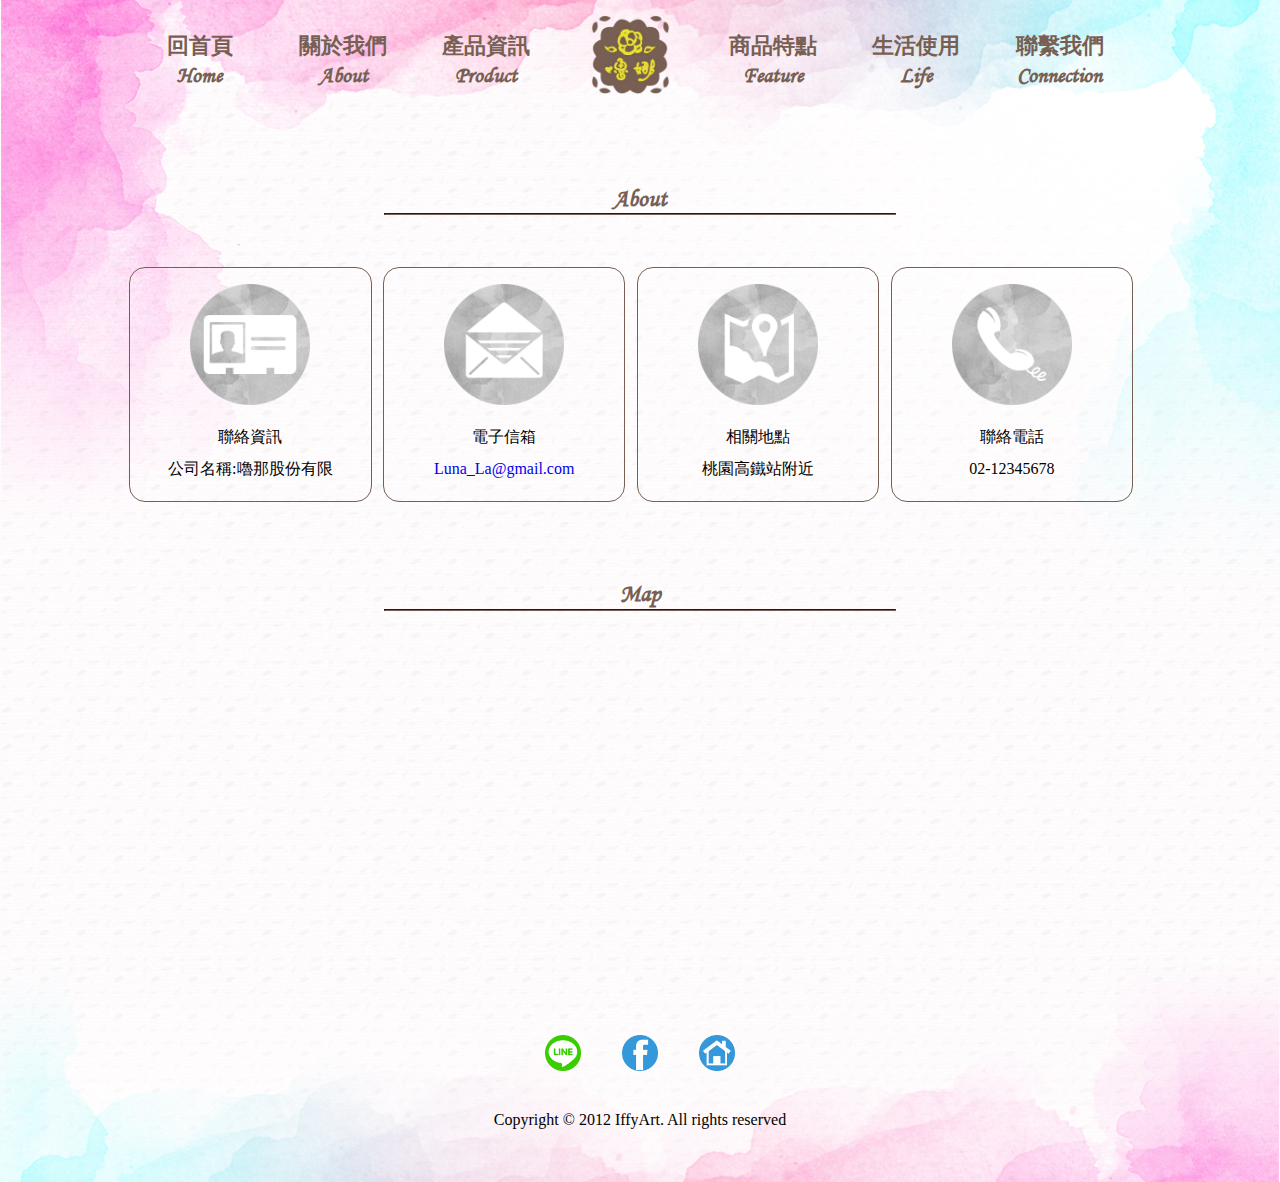
==== about.html @ 6a582aee "版本控制六" ====
<!DOCTYPE html PUBLIC "-//W3C//DTD XHTML 1.0 Transitional//EN" "http://www.w3.org/TR/xhtml1/DTD/xhtml1-transitional.dtd">
<html xmlns="http://www.w3.org/1999/xhtml">
<head>
<meta http-equiv="Content-Type" content="text/html; charset=utf-8" />
<meta name="viewport" content="width=device-width, initial-scale=1">
<title>嚕那</title>
<link rel="shortcut icon" href="images/logo.png">
<link href="type/body.css" rel="stylesheet" type="text/css" />
<link href="type/ButtomType.css" rel="stylesheet" type="text/css" />
<link href="type/prue.css" rel="stylesheet" type="text/css" />
<link href="type/main.css" rel="stylesheet" type="text/css" />
<link href="type/footer.css" rel="stylesheet" type="text/css" />
<style type="text/css">
</style>
</head>

<body>
<div id="WebMain">
<div class="HeaderTop">
	<div class="custom-wrapper pure-g" id="menu">
    	<div class="">
        <div class="pure-menu">
            <a href="#" class="custom-brand"></a>
            <a href="#" class="custom-toggle" id="toggle"><s class="bar"></s><s class="bar"></s></a>
        </div>
        	<div class="buttomBox">
            	<ul class="">
					<li class="TextBt"><a href="index.html">回首頁<p class="Ebuttom">Home</p><hr align="center" noshade="noshade"></a></li>
					<li class="TextBt"><a href="about.html">關於我們<p class="Ebuttom">About</p><hr align="center" noshade="noshade"></a></li>
					<li class="TextBt"><a href="product.html">產品資訊<p class="Ebuttom">Product</p><hr align="center" noshade="noshade"></a></li>
					<li class="logoButtom"><a href="index.html"><img src="images/logo.png" height="80px"  /></a></li>
					<li class="TextBt"><a href="feature.html">商品特點<p class="Ebuttom">Feature</p><hr align="center" noshade="noshade"></a></li>
					<li class="TextBt"><a href="life.html">生活使用<p class="Ebuttom">Life</p><hr align="center" noshade="noshade"></a></li>
					<li class="TextBt"><a href="connection.html">聯繫我們<p class="Ebuttom">Connection</p><hr align="center" noshade="noshade"></a></li>
            	</ul>
        	</div>
    	</div>
	</div>
</div>

<div class="Main">
    	<div class="prue-g prue">
        	<div class="prue-1-1 prue">
            	<div class="InformationBox">
        	  <h2><p class="Ebuttom">About</p><hr/><br/></h2>
              <p class="AboutBox"><img src="images/AboutIcon1.png" /><br/>聯絡資訊<br/>
                公司名稱:嚕那股份有限</p>
              <p class="AboutBox"><img src="images/AboutIcon2.png" /><br/>電子信箱<br/>
                <a href="mailto:Luna_La@gmail.com">Luna_La@gmail.com</a></p>
              <p class="AboutBox"><img src="images/AboutIcon3.png" /><br/>相關地點<br/>桃園高鐵站附近</p>
              <p class="AboutBox"><img src="images/AboutIcon4.png" /><br/>聯絡電話<br/>02-12345678</p>
              	</div>
        	</div>
        </div>
        <div class="prue-g prue">
        	<div class="prue-1-1 prue">
            	<div class="DescriptionBox">
                <h2><p class="Ebuttom">Map</p><hr/><br/></h2>
        	  <iframe src="https://www.google.com/maps/embed?pb=!1m18!1m12!1m3!1d3614.5916685924435!2d121.5148913153834!3d25.047927843886157!2m3!1f0!2f0!3f0!3m2!1i1024!2i768!4f13.1!3m3!1m2!1s0x3442a9727e339109%3A0xc34a31ce3a4abecb!2z5Y-w5YyX6LuK56uZ!5e0!3m2!1szh-TW!2stw!4v1476159137913" width="100%" height="300" frameborder="0" style="border:0" allowfullscreen></iframe>
              	</div>
        	</div>
        </div>
</div>
</div>
<div class="Footer">
    	<div class="FooterText"><p class="iconBox"><a href="line.html"><img src="images/li.png" /></a><a href="https://www.facebook.com/"><img src="images/fb.png" /></a><a href="index.html"><img src="images/home.png" /></a></p><p>Copyright © 2012 IffyArt. All rights reserved</p></div>
</div>
<script src="Js/ButtomJs.js" type="text/javascript"></script>
</body>
</html>
---- type/body.css ----
@charset "utf-8";
*{
	padding:0px;
	margin:0px;
}
body{
	background: url(../images/BackgroundBody.jpg) no-repeat,url(../images/mainBg.jpg) repeat;
	background-position: center top;
	background-size: cover;
	font-family: "微軟正黑體";
}
img{
	border: none;
}
#WebMain{
	max-width:1024px;
	margin:auto;
}
a{
	text-decoration:none;
}
---- type/ButtomType.css ----
@charset "utf-8";
.HeaderTop{
	display:block;
	position:relative;
	float:left;
	width:100%;
	text-align:center;
}
.buttomBox ul li{
	list-style-type:none;
	float:left;
	display:block;
	width:14%;
}
.TextBt{
	padding-top:20px;
	padding-bottom: 5px;
	transition:1s;
}
.TextBt:hover{
	padding-top:10px;
	padding-bottom:15px;
}
.buttomBox ul li a{
	display: block;
	text-decoration: none;
	height: 65px;
	color: #775f53;
	padding-top: 15px;
	font-size: 1.4em;
	line-height: 1em;
	transition: 0.5s;
	font-family: "華康文徵明體W4";
	font-weight: bold;
}
.buttomBox ul li a hr{
	transition: 0.5s;
	width: 0px;
	margin-left: 10%;
	background-color: #775f53;
	border-top-color: #775F53;
	border-right-color: #775F53;
	border-bottom-color: #775F53;
	border-left-color: #775F53;
	opacity:0;
	margin-top:0.2em;
}
.buttomBox ul li:hover a hr{
	width:80%;
	opacity:1;
}
.Ebuttom{
	margin-top:0.3em;
	font-family:"monotype corsiva";
}
@font-face {
	font-family:"monotype corsiva";
    src:url(../font/MTCORSVA.TTF);
}@font-face {
    font-family:"華康文徵明體W4";
    src:url(../font/DFT_WZ4.ttc);
}
.custom-wrapper {
    margin-bottom: 1em;
    -webkit-font-smoothing: antialiased;
    overflow: hidden;
    -webkit-transition: height 0.5s;
    -moz-transition: height 0.5s;
    -ms-transition: height 0.5s;
    transition: height 0.5s;
}

.custom-wrapper.open {
    height: 40em;
}

.custom-menu-3 {
    text-align: right;
}

.custom-toggle {
    width: 34px;
    height: 34px;
    display: block;
    position: absolute;
    top: 0;
    right: 0;
    display: none;
}

.custom-toggle .bar {
    background-color: #777;
    display: block;
    width: 20px;
    height: 2px;
    border-radius: 100px;
    position: absolute;
    top: 18px;
    right: 7px;
    -webkit-transition: all 0.5s;
    -moz-transition: all 0.5s;
    -ms-transition: all 0.5s;
    transition: all 0.5s;
}

.custom-toggle .bar:first-child {
    -webkit-transform: translateY(-6px);
    -moz-transform: translateY(-6px);
    -ms-transform: translateY(-6px);
    transform: translateY(-6px);
}

.custom-toggle.x .bar {
    -webkit-transform: rotate(45deg);
    -moz-transform: rotate(45deg);
    -ms-transform: rotate(45deg);
    transform: rotate(45deg);
}

.custom-toggle.x .bar:first-child {
    -webkit-transform: rotate(-45deg);
    -moz-transform: rotate(-45deg);
    -ms-transform: rotate(-45deg);
    transform: rotate(-45deg);
}
.custom-brand{
	display:none;
}
@media (max-width: 786px) {

.custom-menu-3 {
	text-align: left;
}
.custom-toggle {
	display: block;
}
.custom-brand{
	display:block;
}
.logoButtom{
	display:none !important;
}
.buttomBox ul li{
	width:100%;
}
.custom-wrapper {
	height:1em;
}
}
---- type/prue.css ----
@charset "utf-8";
.prue{
	display:block;
	position:relative;
	float:left;
}
.prue-g{
	width:100%;
	margin-top:1.5em;
	margin-bottom: 1.2em;
}
.prue-1-1{
	width:100%;
}
.prue-1-2{
	width:50%;
}
.prue-1-3{
	width:33%;
}
@media (max-width: 786px) {
.prue-1-1,.prue-1-2,.prue-1-3{
	width:100%;
}
}
---- type/main.css ----
@charset "utf-8";
.Main{
	display: block;
	position: relative;
	float: left;
	width: 100%;
	padding-top: 2em;
}
.DetailBox{
	text-align: center;
	text-decoration: none;
	transition: 1s;
	color: #000000;
}
.DetaiText{
	line-height:1.8em;
	z-index:100;
	text-decoration:none;
}
.DetaiText h2{
	border-bottom-width: thin;
	border-bottom-style: dashed;
	border-bottom-color: #930;
	margin:0.5em;
	margin-left:1.5em;
	margin-right:1.5em;
	padding-bottom:0.5em;
}
.DetailBox:hover img{
	transform:rotate(335deg);
	z-index:99;
}
.DetailImg{
	margin-bottom:1em;
}
.DetailImg img{
	width:75%;
	transition:0.5s;
}
.DescriptionBox h2{
	width:50%;
	margin-left:25%;
	color: #775f53;
	text-align:center;	
	font-family: "華康文徵明體W4";
}
.DescriptionBox hr{
	background-color: #775f53;
	border-top-color: #775f53;
	border-right-color: #775f53;
	border-bottom-color: #775f53;
	border-left-color: #775f53;
}
.DescriptionBox{
	line-height:2em;
}
.DescriptionBox p{
	text-indent:-2em;
	margin-left:2em;
}
.InformationBox hr{
	background-color: #775f53;
	border-top-color: #775f53;
	border-right-color: #775f53;
	border-bottom-color: #775f53;
	border-left-color: #775f53;
}
.InformationBox h2{
	width:50%;
	margin-left:25%;
	color: #775f53;
	text-align:center;	
	font-family: "華康文徵明體W4";
	text-align:center;
}
.AboutBox{
	width: 23.5%;
	float: left;
	margin-left: 1px;
	text-align: center;
	border: thin solid #775F53;
	margin-top: 2.45%;
	margin-right: 1%;
	margin-bottom: 2.45%;
	padding-top: 1em;
	padding-bottom: 1em;
	line-height: 2em;
	transition:0.5s;
	border-radius: 1em;
}
.AboutBox:hover{	
	box-shadow: 0px 0px 2px 2px #CCC;
}
.AboutBox img{
	margin-bottom:1em;
	width:50%;
}
.pImg{
	border-radius:5em;
}
.pbox{
	border-radius:10px;
	width:90%;
	margin:5%;
	transition:0.5s;
}
.pbox:hover p{
	background:#ffffff;
	color:#000000;
	opacity:0.9;
}
.pbox p{
	background:#000;
	margin-top:-7em;
	color:#FFF;
	padding-top:1em;
	padding-bottom:1em;
	text-align:center;
	opacity:0.8;
	transition:0.5s;
}
@media (max-width: 786px) {
.AboutBox{
	width:46%;
	float:left;
	margin-left:1%;
	text-align:center;
}

}
---- type/footer.css ----
@charset "utf-8";
.Footer{
	display:block;
	position:relative;
	float:left;
	width:100%;
	background-color:#ffccee;
	height:220px;
	background-image:url(../images/footer.jpg);
	background-position:bottom;
	background-repeat:no-repeat;
	background-size:cover;
}
.FooterText{
	padding-top:2em;
	width:1024px;
	margin:auto;
	text-align:center;
}
.FooterText p{
	margin-top:20px;
}
.iconBox img{
	width:36px;
	margin:2%;
}
@media (max-width: 786px) {

.FooterText{
	padding-top:2em;
	width:100%;
	margin:auto;
}
}
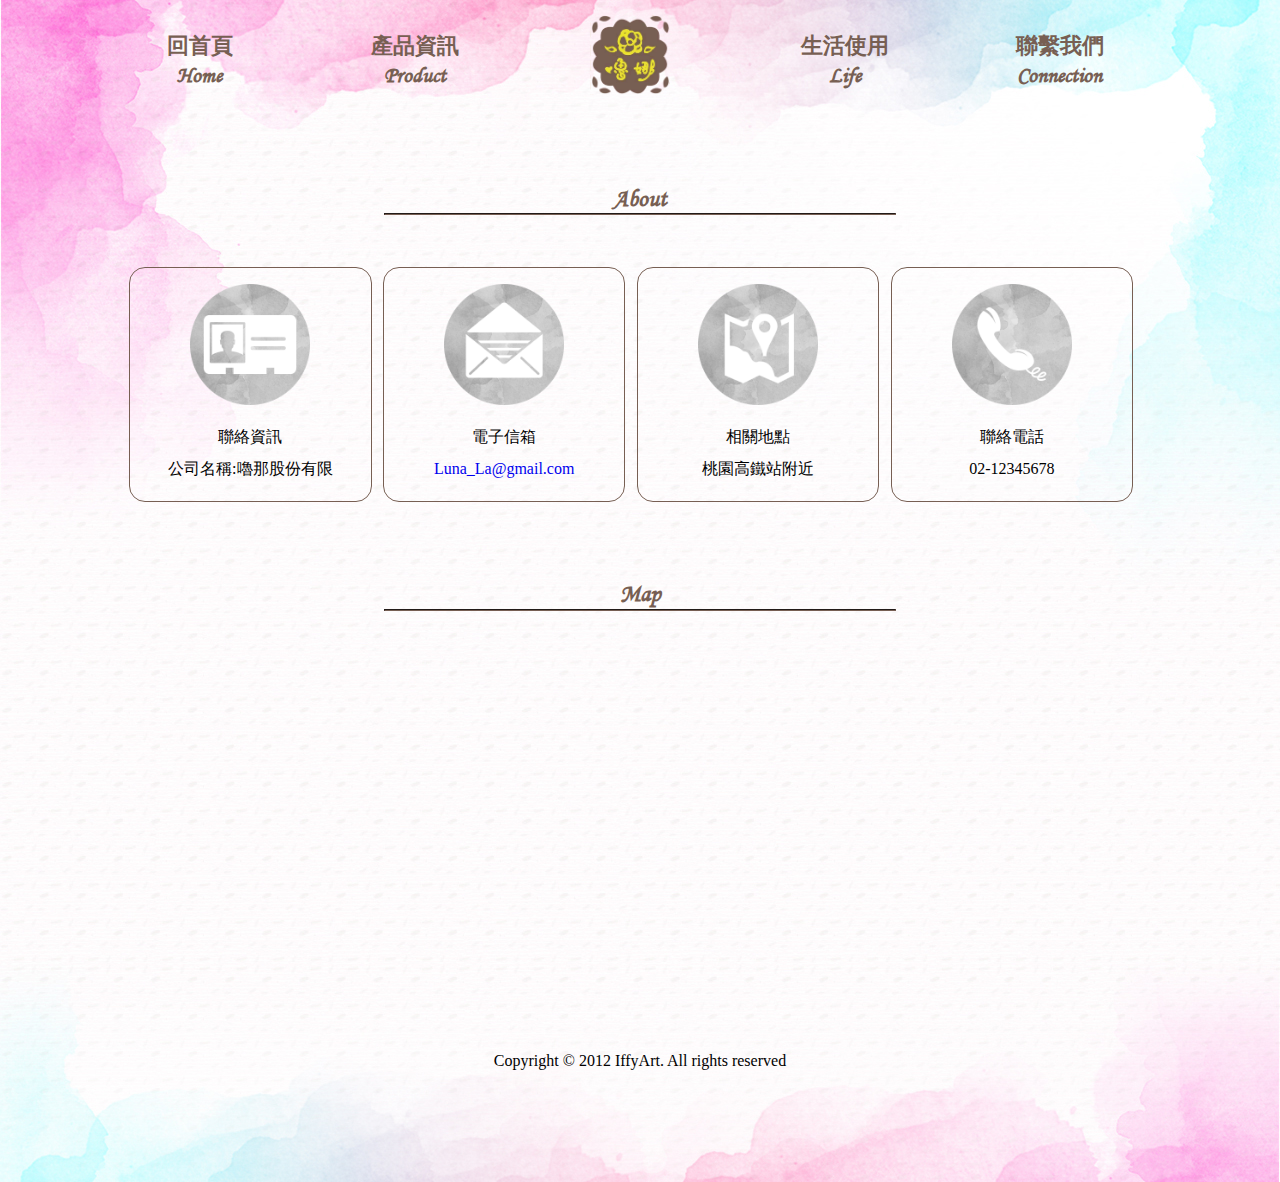
==== commit 65e16c05: "MOD5" ====
--- a/about.html
+++ b/about.html
@@ -26,12 +26,13 @@
         	<div class="buttomBox">
             	<ul class="">
 					<li class="TextBt"><a href="index.html">回首頁<p class="Ebuttom">Home</p><hr align="center" noshade="noshade"></a></li>
-					<li class="TextBt"><a href="about.html">關於我們<p class="Ebuttom">About</p><hr align="center" noshade="noshade"></a></li>
+					
 					<li class="TextBt"><a href="product.html">產品資訊<p class="Ebuttom">Product</p><hr align="center" noshade="noshade"></a></li>
 					<li class="logoButtom"><a href="index.html"><img src="images/logo.png" height="80px"  /></a></li>
-					<li class="TextBt"><a href="feature.html">商品特點<p class="Ebuttom">Feature</p><hr align="center" noshade="noshade"></a></li>
+					
 					<li class="TextBt"><a href="life.html">生活使用<p class="Ebuttom">Life</p><hr align="center" noshade="noshade"></a></li>
-					<li class="TextBt"><a href="connection.html">聯繫我們<p class="Ebuttom">Connection</p><hr align="center" noshade="noshade"></a></li>
+					<li class="TextBt" style="
+	margin-right:0%;"><a href="connection.html">聯繫我們<p class="Ebuttom">Connection</p><hr align="center" noshade="noshade"></a></li>
             	</ul>
         	</div>
     	</div>
@@ -63,7 +64,7 @@
 </div>
 </div>
 <div class="Footer">
-    	<div class="FooterText"><p class="iconBox"><a href="line.html"><img src="images/li.png" /></a><a href="https://www.facebook.com/"><img src="images/fb.png" /></a><a href="index.html"><img src="images/home.png" /></a></p><p>Copyright © 2012 IffyArt. All rights reserved</p></div>
+    	<div class="FooterText"><p class="iconBox">&nbsp;</p><p>Copyright © 2012 IffyArt. All rights reserved</p></div>
 </div>
 <script src="Js/ButtomJs.js" type="text/javascript"></script>
 </body>
--- a/type/ButtomType.css
+++ b/type/ButtomType.css
@@ -11,6 +11,7 @@
 	float:left;
 	display:block;
 	width:14%;
+	margin-right:7%;
 }
 .TextBt{
 	padding-top:20px;
@@ -71,7 +72,7 @@
 }
 
 .custom-wrapper.open {
-    height: 40em;
+    height:30em;
 }
 
 .custom-menu-3 {
--- a/type/main.css
+++ b/type/main.css
@@ -119,6 +119,28 @@
 	opacity:0.8;
 	transition:0.5s;
 }
+.PdfLink{
+	margin-left:0em !important;
+	text-indent: -0em !important;
+}
+.PdfLink a{
+	display: block;
+	position: relative;
+	float: left;
+	text-align: center;
+	width: auto;
+	margin-right: 1em;
+	padding: 5%;
+	background-color: #FFFFFF;
+	color: #775F53;
+	border-radius: 0px 0px 2em 2em;
+	box-shadow: 0px 0px 8px #CCC;
+	background:url(../images/background.jpg);
+	transition:0.5s;
+}
+.PdfLink a:hover{
+	box-shadow: 2px 2px 0.5px #CCC;
+}
 @media (max-width: 786px) {
 .AboutBox{
 	width:46%;
